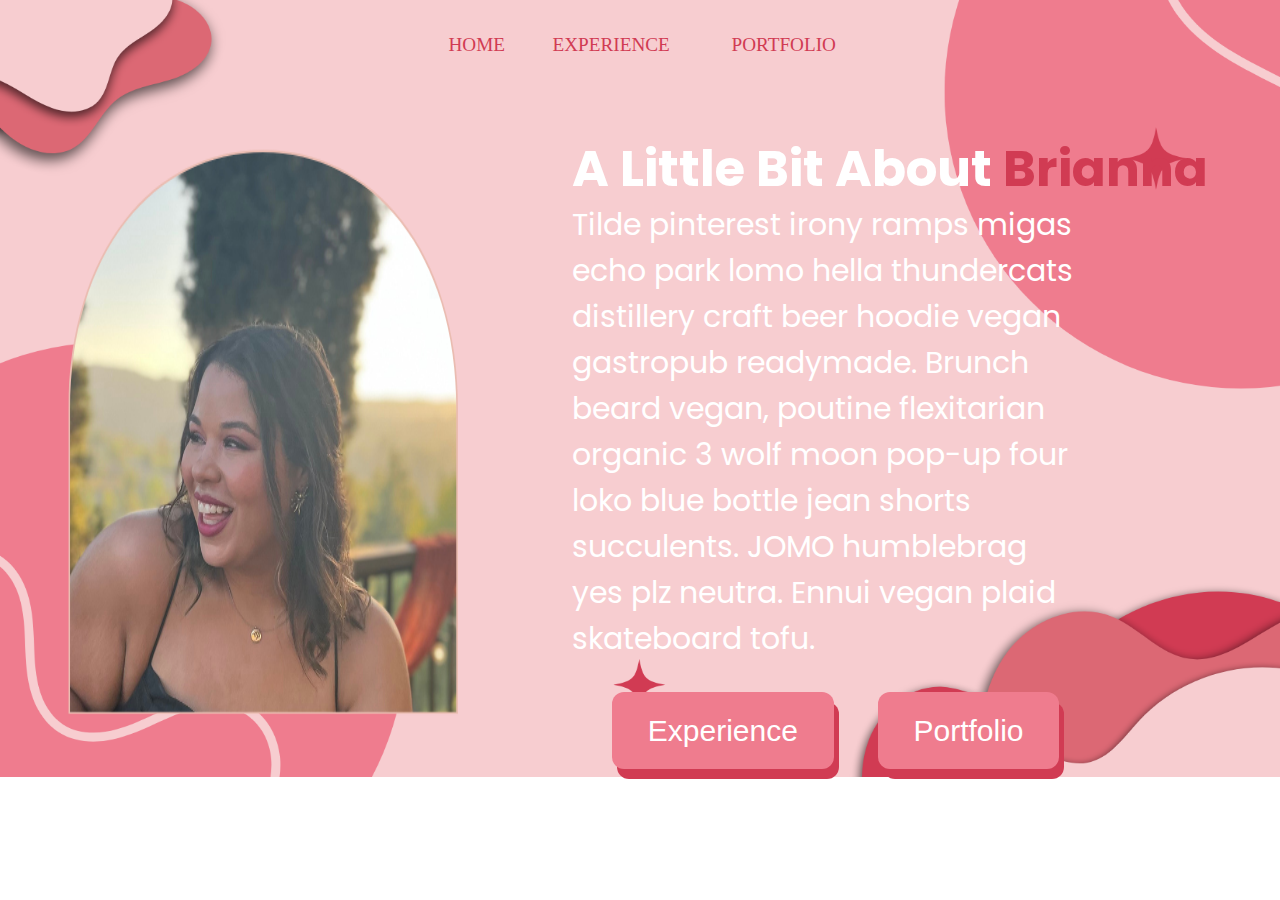
==== bio.html @ 37c44ac0 "adds styling to portfolio page" ====
<!DOCTYPE html>
<html lang="en">
<head>
    <meta charset="UTF-8">
    <meta http-equiv="X-UA-Compatible" content="IE=edge">
    <meta name="viewport" content="width=device-width, initial-scale=1.0">
    <link rel="stylesheet" href="project-1.css">
    <link rel="preconnect" href="https://fonts.googleapis.com">
    <link rel="preconnect" href="https://fonts.googleapis.com">
    <link rel="preconnect" href="https://fonts.gstatic.com" crossorigin>
    <link href="https://fonts.googleapis.com/css2?family=Great+Vibes&family=Sacramento&display=swap" rel="stylesheet">
    <link href="https://fonts.googleapis.com/css2?family=Poppins&display=swap" rel="stylesheet">
    <title>About Brianna</title>
</head>
<body id="bio-body">
    <nav class="navMenu">
        <a href="/home.html">home</a>
        <a href="/experience.html">Experience</a>
        <a class="last-nav" href="projects.html">Portfolio</a>
        
      </nav>
    <main id="about">
    <img src="/photos/4.png" alt="" id="about-photo">
    <section id="bio">
    <h1>A Little Bit About <span class="name">Brianna</span></h1>
    
        <p id="about-p">Tilde pinterest irony ramps migas echo park lomo hella thundercats distillery craft beer hoodie vegan gastropub readymade. Brunch beard vegan, poutine flexitarian organic 3 wolf moon pop-up four loko blue bottle jean shorts succulents. JOMO humblebrag yes plz neutra. Ennui vegan plaid skateboard tofu.</p>
        <button class="btn about-button">
            <a href="/experience.html" class="button">Experience</a>
           </button>
           <button class="btn about-button">
            <a href="/projects.html" class="button">Portfolio</a>
           </button>
    </section>
</main>
</body>
</html>
---- project-1.css ----
body{
    background-image: url(/photos/full-background.png);
    /* background-size: c; */
    height: 100%;
    width: 100%;
    background-repeat: no-repeat;
}
.navMenu {
    position: absolute;
    top: 5%;
    left: 50%;
    -webkit-transform: translate(-50%, -50%);
    transform: translate(-50%, -50%);
  }
  .navMenu a {
    color: #D13B53;
    text-decoration: none;
    font-size: 1.2em;
    text-transform: uppercase;
    font-weight: 500;
    display: inline-block;
    width: 100px;
    

  }
  .last-nav{
    padding-left: 75px;
  }
  .navMenu a:hover {
    color: #EF7C8E;
  }
  

/* HOME */
#home-body{
    background-image: url(/photos/Brown\ Grey\ Creative\ Modern\ Online\ Portfolio.png);
}
#home-image{
    height: 55vh;
    margin-top: 11%;
}

#hello{
    font-family: 'Poppins', sans-serif;
    line-height: 700%;
    margin-top: 17vh;
    margin-left: 10vw; 
}
#hello h1{
    font-size: 10vh;
    margin-bottom: -50px;
}
#hello h3{
    font-size: 3vh;
    margin-bottom: -10px;
}
#home{
    display: flex;
    justify-content: space-between;
}
.name{
    color: #D13B53;
}
.btn {
    background-color: #EF7C8E;
    padding: 3% 5%;
    border: #D13B53;
    border-radius: 12px;
    box-shadow: 5px 10px #D13B53 ;
}

.button{
    text-decoration: none;
    color: white;
    font-size: 30px;
}

/* END OF HOME */


/* BIOGRAPHY */
#bio-body{
    background-image: url(/photos/Brown\ Grey\ Creative\ Modern\ Online\ Portfolio\ \(2\).png);
    background-size: cover;
}

#about{
    display: flex;
    justify-content: space-between;
    font-family: 'Poppins', sans-serif;
}

#about-photo{
    /* height: 55vh; */
    margin-top: 8%;
}

#about h1{
    color: white;
    /* font-family: 'Sacramento', cursive; */
    font-size: 50px;
    margin-bottom: -35px;
}

#about-p{
    width: 70%;
    font-size: 30px;
    color: white;

}
#bio{
    display: block;
    margin-top: 7%;
    margin-left: 5%;
    
}
.about-button{
    margin-left: 40px;
}
/* END OF BIOGRAPHY */

/* EXPERIENCE */
h2{
    color: white;
    text-align: center;
    font-size: 40px;
}
#exp-body{
    background-image: url(/photos/Brown\ Grey\ Creative\ Modern\ Online\ Portfolio\ \(2\).png);
    background-size: cover;
    font-family: 'Poppins', sans-serif;
}
#education{
    display: inline-flex;
    justify-content: space-evenly;
flex-direction: row;    /* justify-content: space-around; */
}

#work{
    display: inline-block;
}
#exp-title{
    text-align: center;
    color: white;
    font-size: 65px;
}

#ed{
    display: flex;
    justify-content: space-evenly;
}
#experience{
    display: inline-flex;
    justify-content: start space-between;
    flex-wrap: wrap ;
}
.work-card {
    box-shadow: 0 4px 8px 0 rgba(0,0,0,0.2);
    transition: 0.3s;
    display: flex;
    border-radius: 15px;
    width: 45%;
    height: 30vh;
    color: white;
    background-color: #EF7C8E;
    margin: 25px;
  }
  
  .ed-card:hover {
    box-shadow: 0 8px 16px 0 rgba(0,0,0,0.2);
  }
  .ed-card {
    box-shadow: 0 4px 8px 0 rgba(0,0,0,0.2);
    transition: 0.3s;
    display: inline-flex;
    border-radius: 15px;
    width: 33%;
    color: white;
    background-color: #D13B53;

  }

  .ed-card h4{
    font-size: 20px;
    margin-bottom: -10px;
  }
  .work-card h4{
    font-size: 20px;
    margin-bottom: -10px;
    
  }

  .ed-icon{
    width: 15%;
    margin: auto 0;
    margin-right: 8%;
  }
  .work-icon{
    width: 15%;
    height: 30%;
    margin: auto 0;
    margin-right: 8%;
  }
  .work-card:hover {
    box-shadow: 0 8px 16px 0 rgba(0,0,0,0.2);
  }
  .container {
    padding: 2px 16px;
    width: 65%;
    background-color: #EF7C8E;
  }
  .duties{
    background-color: #D13B53;
  }
/* END OF EXPERIENCE */

header{
    display: inline-flex;
    background-color: rgba(213, 113, 128, 0.857);
    width: 100%;
    height: 40px;
    justify-content: space-between;
}

/* PORTFOLIO */
#projects-body{
    background-image: url(/photos/Brown\ Grey\ Creative\ Modern\ Online\ Portfolio\ \(2\).png);
    background-size: cover;
    font-family: 'Poppins', sans-serif;
}

.project-card:hover {
    box-shadow: 0 8px 16px 0 rgba(0,0,0,0.2);
  }
  .project-card {
    box-shadow: 0 4px 8px 0 rgba(0,0,0,0.2);
    transition: 0.3s;
    display: -flex;
    border-radius: 15px;
    width: 30%;
    color: white;
    background-color: #D13B53;
    margin: 20px;

  }
  .project-card h4{
    font-size: 20px;
    margin-bottom: -10px;
    
  }
  .project-photo{
    width: 100%;
    height: 50%;
    margin: auto 0;
    margin-right: 8%;
    border-top-left-radius: 15px;
    border-top-right-radius: 15px;
  }
  .project-desc{
    font-size: 20px;
  }
  #projects{
    display: inline-flex;
    /* justify-content: start space-around;
    flex-wrap: wrap ; */
    flex-flow: row wrap;
    flex: 0 0 33.333%;
  display: flex;
  padding: 10px;
}
.details{
  height: 100%;
}
.project-button{
  width: 48%;
  display: flex;
  background-color: #EF7C8E;
  height: 100%;
  justify-content: end;
  
}
.btn-group{
  /* position:absolute;
  bottom:0; */
  
}
.link{
    margin:0 auto;
    text-decoration: none;
    color: white;
}


.btn-group button {
  background-color: #EF7C8E; 
  border: 1px solid #D13B53;
  color: white; 
  font-size: 18px;
  width: 50%;
  padding: 14px 35px;
  cursor: pointer;
  float: left; 
position: relative;
}

.left{
  border-bottom-left-radius: 15px;
}
.right{
  border-bottom-right-radius: 15px;
}
.btn-group:after {
  content: "";
  clear: both;
  display: table;
}

/* Add a background color on hover */
.btn-group button:hover {
  background-color: #D13B53;
}
.project-title{
  text-align: center;
  font-size: 24px;
}
#projects-title{
  margin-top: 60px;
  text-align: center;
    color: white;
    font-size: 65px;
}
/* END OF PORTFOLIO */
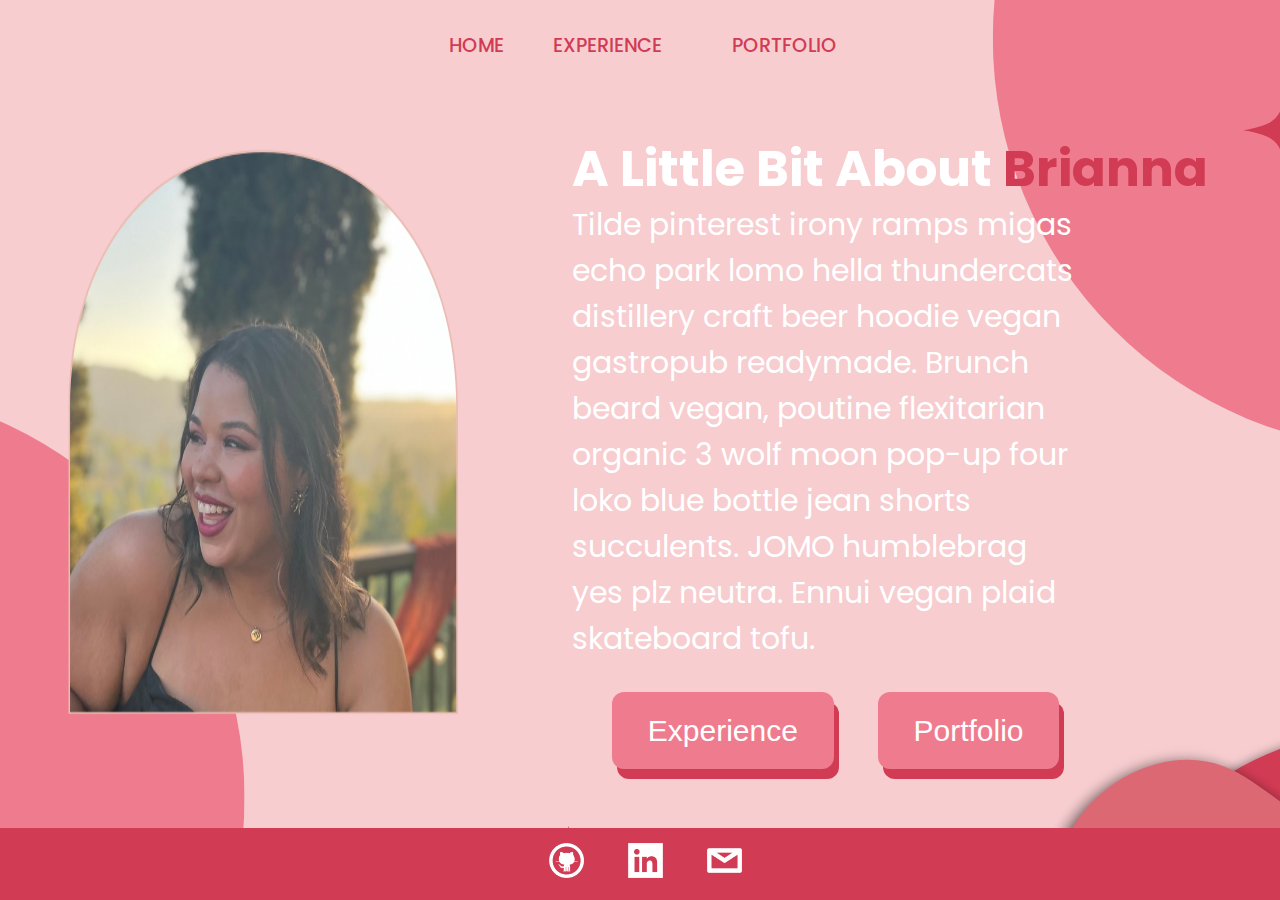
==== commit e6d300a8: "finishes web pages" ====
--- a/bio.html
+++ b/bio.html
@@ -33,5 +33,10 @@
            </button>
     </section>
 </main>
+<div class="footer">
+    <a href="https://github.com/briannag31"><img class="footer-logo" src="/photos/github-10-xxl.png" alt=""></a>
+    <a href="https://www.linkedin.com/in/briannagaines1/"><img class="footer-logo"  src="/photos/linkedin-2-xxl.png" alt=""></a>
+    <a href="mailto:briannagaines31@gmail.com"><img class="footer-logo"  src="/photos/email-12-xl.png" alt=""></a>
+   </div>
 </body>
 </html>--- a/project-1.css
+++ b/project-1.css
@@ -33,7 +33,8 @@
 
 /* HOME */
 #home-body{
-    background-image: url(/photos/Brown\ Grey\ Creative\ Modern\ Online\ Portfolio.png);
+  background: url(/photos/primary-bg.png)no-repeat center center fixed;
+  font-family: 'Poppins', sans-serif;
 }
 #home-image{
     height: 55vh;
@@ -49,10 +50,12 @@
 #hello h1{
     font-size: 10vh;
     margin-bottom: -50px;
+    color: white;
 }
 #hello h3{
     font-size: 3vh;
     margin-bottom: -10px;
+    color: #EF7C8E;
 }
 #home{
     display: flex;
@@ -80,8 +83,8 @@
 
 /* BIOGRAPHY */
 #bio-body{
-    background-image: url(/photos/Brown\ Grey\ Creative\ Modern\ Online\ Portfolio\ \(2\).png);
-    background-size: cover;
+  background: url(/photos/secondary-bg.png)no-repeat center center fixed;
+  font-family: 'Poppins', sans-serif;
 }
 
 #about{
@@ -126,9 +129,8 @@
     font-size: 40px;
 }
 #exp-body{
-    background-image: url(/photos/Brown\ Grey\ Creative\ Modern\ Online\ Portfolio\ \(2\).png);
-    background-size: cover;
-    font-family: 'Poppins', sans-serif;
+  background: url(/photos/secondary-bg.png)no-repeat center center fixed;
+  font-family: 'Poppins', sans-serif;
 }
 #education{
     display: inline-flex;
@@ -224,109 +226,121 @@
 
 /* PORTFOLIO */
 #projects-body{
-    background-image: url(/photos/Brown\ Grey\ Creative\ Modern\ Online\ Portfolio\ \(2\).png);
-    background-size: cover;
+    background: url(/photos/secondary-bg.png)no-repeat center center fixed;
     font-family: 'Poppins', sans-serif;
 }
-
-.project-card:hover {
-    box-shadow: 0 8px 16px 0 rgba(0,0,0,0.2);
-  }
-  .project-card {
-    box-shadow: 0 4px 8px 0 rgba(0,0,0,0.2);
-    transition: 0.3s;
-    display: -flex;
-    border-radius: 15px;
-    width: 30%;
-    color: white;
-    background-color: #D13B53;
-    margin: 20px;
-
-  }
-  .project-card h4{
-    font-size: 20px;
-    margin-bottom: -10px;
-    
-  }
-  .project-photo{
-    width: 100%;
-    height: 50%;
-    margin: auto 0;
-    margin-right: 8%;
-    border-top-left-radius: 15px;
-    border-top-right-radius: 15px;
-  }
-  .project-desc{
-    font-size: 20px;
-  }
+#projects-title{
+  text-align: center;
+  color: white;
+  font-size: 65px;
+  margin-top: 80px;
+  margin-bottom: -50px;
+}
   #projects{
     display: inline-flex;
-    /* justify-content: start space-around;
-    flex-wrap: wrap ; */
     flex-flow: row wrap;
-    flex: 0 0 33.333%;
+}
+
+.container2 .card .icon {
+  position: absolute;
+  width: 100%;
+  height: 100%;
+  top: 50%;
+  left: 50%;
+  transform: translate(-50%, -50%);
+  font-size: 80px;
+  color: #fff;
+}
+.container2 .card .slide {
+  width: 400px;
+  height: 300px;
+  transition: 0.5s;
+}
+
+.container2 .card .slide.slide1 {
+  position: relative;
   display: flex;
-  padding: 10px;
-}
-.details{
+  justify-content: center;
+  align-items: center;
+  z-index: 1;
+  transition: .7s;
+  transform: translateY(100px);
+}
+
+.container2 .card:hover .slide.slide1{
+  transform: translateY(0px);
+}
+
+.container2 .card .slide.slide2 {
+  position: relative;
+  display: flex;
+  justify-content: center;
+  align-items: center;
+  padding: 20px;
+  box-sizing: border-box;
+  transition: .8s;
+  transform: translateY(-200px);
+  box-shadow: 0 20px 40px rgba(0,0,0,0.4);
+}
+
+.container2 .card:hover .slide.slide2{
+  transform: translateY(0);
+}
+
+.container2 .card .slide.slide2::after{
+  content: "";
+  position: absolute;
+  width: 30px;
+  height: 4px;
+  bottom: 15px;
+  left: 50%;
+  left: 50%;
+  transform: translateX(-50%);
+}
+
+.container2 .card .slide.slide2 .content p {
+  margin: 0;
+  padding: 0;
+  text-align: center;
+  color: white;
+}
+.project-photo2{
   height: 100%;
-}
-.project-button{
-  width: 48%;
-  display: flex;
+  width: 100%;
+}
+.container2 .card .slide.slide2 .content h3 {
+  margin: 0 0 10px 0;
+  padding: 0;
+  font-size: 24px;
+  text-align: center;
+  color: white;
+} 
+
+.card{
+  margin: 50px;
+  margin-bottom: -150px;
+}
+.container2{
+  margin: auto;
+}
+.slide2{
   background-color: #EF7C8E;
-  height: 100%;
-  justify-content: end;
-  
-}
-.btn-group{
-  /* position:absolute;
-  bottom:0; */
-  
-}
-.link{
-    margin:0 auto;
-    text-decoration: none;
-    color: white;
-}
-
-
-.btn-group button {
-  background-color: #EF7C8E; 
-  border: 1px solid #D13B53;
-  color: white; 
-  font-size: 18px;
-  width: 50%;
-  padding: 14px 35px;
-  cursor: pointer;
-  float: left; 
-position: relative;
-}
-
-.left{
-  border-bottom-left-radius: 15px;
-}
-.right{
-  border-bottom-right-radius: 15px;
-}
-.btn-group:after {
-  content: "";
-  clear: both;
-  display: table;
-}
-
-/* Add a background color on hover */
-.btn-group button:hover {
+}
+
+/* END OF PORTFOLIO */
+
+.footer {
+  position: fixed;
+  left: 0;
+  bottom: 0;
+  width: 100%;
   background-color: #D13B53;
-}
-.project-title{
+  color: white;
   text-align: center;
-  font-size: 24px;
-}
-#projects-title{
-  margin-top: 60px;
-  text-align: center;
-    color: white;
-    font-size: 65px;
-}
-/* END OF PORTFOLIO */+}
+
+.footer-logo{
+  height: 35px;
+  margin-left: 10px;
+  padding: 15px;
+}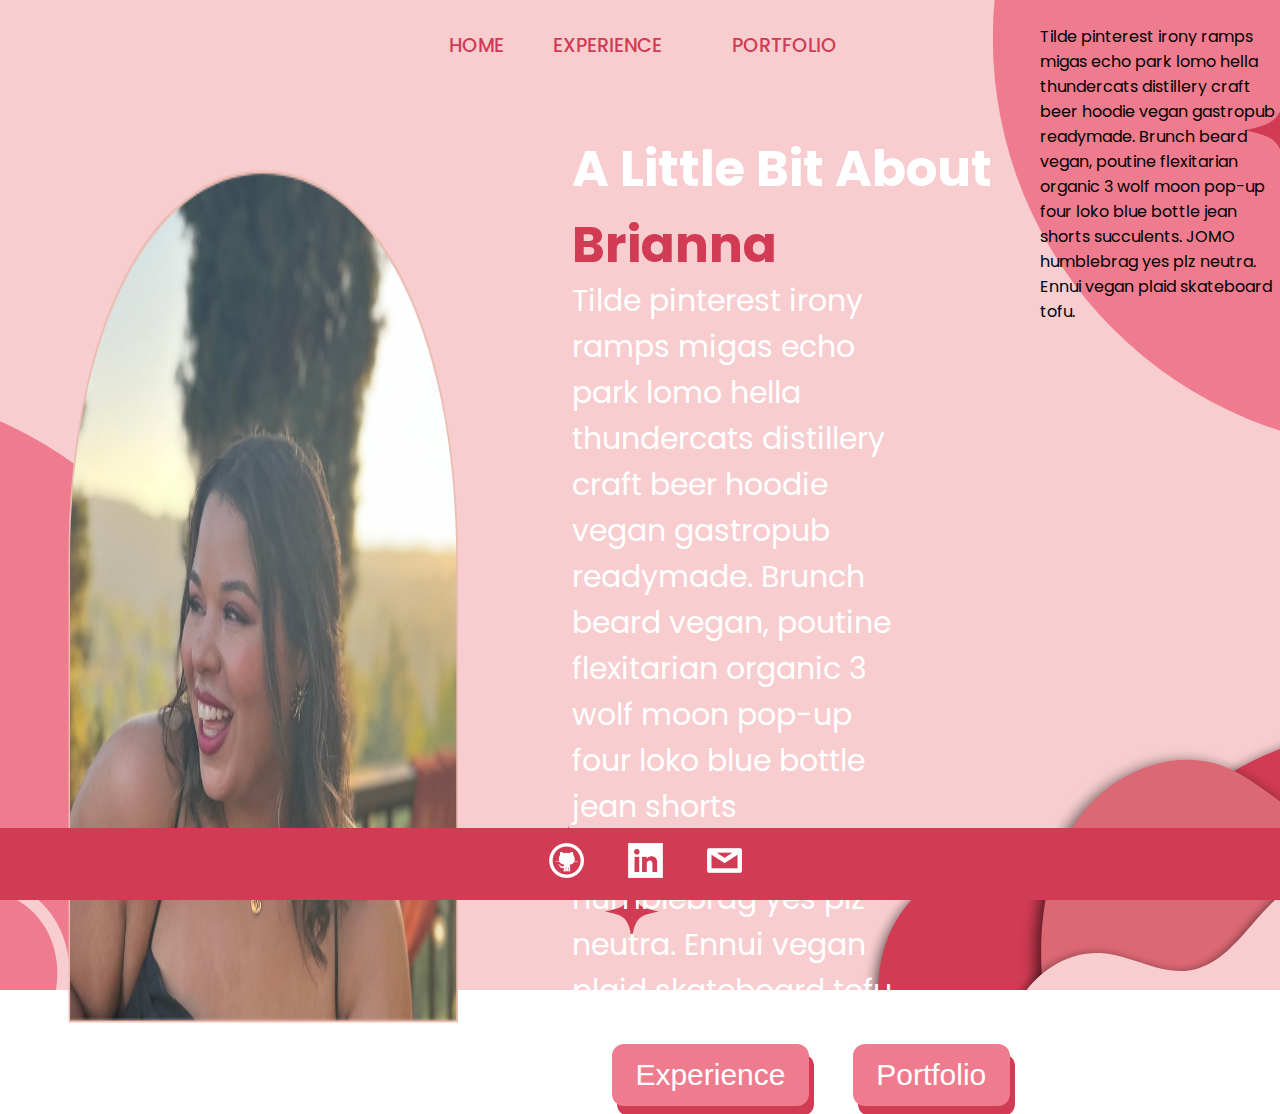
==== commit dd8641ae: "adds mobile responsiveness to bio page" ====
--- a/bio.html
+++ b/bio.html
@@ -14,29 +14,30 @@
 </head>
 <body id="bio-body">
     <nav class="navMenu">
-        <a href="/home.html">home</a>
-        <a href="/experience.html">Experience</a>
+        <a href="index.html">home</a>
+        <a href="experience.html">Experience</a>
         <a class="last-nav" href="projects.html">Portfolio</a>
-        
       </nav>
     <main id="about">
-    <img src="/photos/4.png" alt="" id="about-photo">
+    <img src="photos/4.png" alt="" id="about-photo">
     <section id="bio">
     <h1>A Little Bit About <span class="name">Brianna</span></h1>
     
         <p id="about-p">Tilde pinterest irony ramps migas echo park lomo hella thundercats distillery craft beer hoodie vegan gastropub readymade. Brunch beard vegan, poutine flexitarian organic 3 wolf moon pop-up four loko blue bottle jean shorts succulents. JOMO humblebrag yes plz neutra. Ennui vegan plaid skateboard tofu.</p>
         <button class="btn about-button">
-            <a href="/experience.html" class="button">Experience</a>
+            <a href="experience.html" class="button">Experience</a>
            </button>
            <button class="btn about-button">
-            <a href="/projects.html" class="button">Portfolio</a>
+            <a href="projects.html" class="button">Portfolio</a>
            </button>
     </section>
+    <p id="about-p-media">Tilde pinterest irony ramps migas echo park lomo hella thundercats distillery craft beer hoodie vegan gastropub readymade. Brunch beard vegan, poutine flexitarian organic 3 wolf moon pop-up four loko blue bottle jean shorts succulents. JOMO humblebrag yes plz neutra. Ennui vegan plaid skateboard tofu.</p>
+
 </main>
 <div class="footer">
-    <a href="https://github.com/briannag31"><img class="footer-logo" src="/photos/github-10-xxl.png" alt=""></a>
-    <a href="https://www.linkedin.com/in/briannagaines1/"><img class="footer-logo"  src="/photos/linkedin-2-xxl.png" alt=""></a>
-    <a href="mailto:briannagaines31@gmail.com"><img class="footer-logo"  src="/photos/email-12-xl.png" alt=""></a>
+    <a href="https://github.com/briannag31"><img class="footer-logo" src="photos/github-10-xxl.png" alt=""></a>
+    <a href="https://www.linkedin.com/in/briannagaines1/"><img class="footer-logo"  src="photos/linkedin-2-xxl.png" alt=""></a>
+    <a href="mailto:briannagaines31@gmail.com"><img class="footer-logo"  src="photos/email-12-xl.png" alt=""></a>
    </div>
 </body>
 </html>--- a/project-1.css
+++ b/project-1.css
@@ -1,5 +1,5 @@
 body{
-    background-image: url(/photos/full-background.png);
+    background-image: url(photos/full-background.png);
     /* background-size: c; */
     height: 100%;
     width: 100%;
@@ -20,8 +20,6 @@
     font-weight: 500;
     display: inline-block;
     width: 100px;
-    
-
   }
   .last-nav{
     padding-left: 75px;
@@ -33,12 +31,15 @@
 
 /* HOME */
 #home-body{
-  background: url(/photos/primary-bg.png)no-repeat center center fixed;
+  background: url(photos/primary-bg.png)no-repeat center center fixed;
   font-family: 'Poppins', sans-serif;
 }
 #home-image{
     height: 55vh;
     margin-top: 11%;
+}
+#home-body nav{
+  display: none;
 }
 
 #hello{
@@ -83,7 +84,7 @@
 
 /* BIOGRAPHY */
 #bio-body{
-  background: url(/photos/secondary-bg.png)no-repeat center center fixed;
+  background: url(photos/secondary-bg.png)no-repeat center center fixed;
   font-family: 'Poppins', sans-serif;
 }
 
@@ -129,7 +130,7 @@
     font-size: 40px;
 }
 #exp-body{
-  background: url(/photos/secondary-bg.png)no-repeat center center fixed;
+  background: url(photos/secondary-bg.png)no-repeat center center fixed;
   font-family: 'Poppins', sans-serif;
 }
 #education{
@@ -226,7 +227,7 @@
 
 /* PORTFOLIO */
 #projects-body{
-    background: url(/photos/secondary-bg.png)no-repeat center center fixed;
+    background: url(photos/secondary-bg.png)no-repeat center center fixed;
     font-family: 'Poppins', sans-serif;
 }
 #projects-title{
@@ -343,4 +344,106 @@
   height: 35px;
   margin-left: 10px;
   padding: 15px;
+}
+
+/* MEDIA QUERIESSSSSS */
+@media screen and (max-width: 500px){
+  * {
+      flex-direction: column;
+       height: 100%;
+      width: 100%
+  }
+  #home{
+    display: flex;
+    justify-content: center;
+    align-items: center;
+  }
+  /* #hello{
+    display: block;
+    flex-direction: column;
+  } */
+  #home h1{
+    margin-top: 100px;
+    /* margin-bottom: -450px; */
+    color: #D13B53;
+    font-size: 50px;
+    line-height: normal;
+    width: 100%;
+    text-align: center;
+  }
+  #home br{
+    display: none;    
+  }
+  #home h3{
+    margin-top: -260px;
+    color: #D13B53;
+    font-size: 20px;
+    width: 100%;
+    text-align: center;
+  }
+  .footer{
+    display: none;
+  }
+  .footer-logo{
+    height: 1em;
+    margin-left: 1em;
+    padding: 1em;
+  }
+  .tagline{
+    color: white;
+    margin: auto;
+    text-align: center;
+  }
+  #home-image{
+    display: none;
+  }
+  .btn2 {
+    background-color: #EF7C8E;
+    padding: 3% 5%;
+    border: #D13B53;
+    border-radius: 12px;
+    box-shadow: 5px 10px #D13B53 ;
+    height: 10vh;
+    width: fit-content;
+    margin: 0;
+    margin-bottom: 300px;
+    /* display: none; */
+}
+.btn{
+  display: none;
+}
+
+#about-photo{
+  height: 50%;
+  width: 50%;
+  margin: 0 auto;
+  margin-top: 60px;
+}
+
+#bio h1{
+  font-size: 30px;
+  text-align: center;
+}
+
+#about-p-media{
+  font-size: 20px;
+  color: white;
+  margin-bottom: 200px;
+  text-align: center;
+}
+#about-p{
+  display: none;
+}
+nav{
+  font-size: 15px;
+  margin-top: 400px;
+  text-align: center;
+}
+.navMenu a{
+  text-decoration: underline;
+}
+.last-nav{
+  margin-left: -55px;
+}
+
 }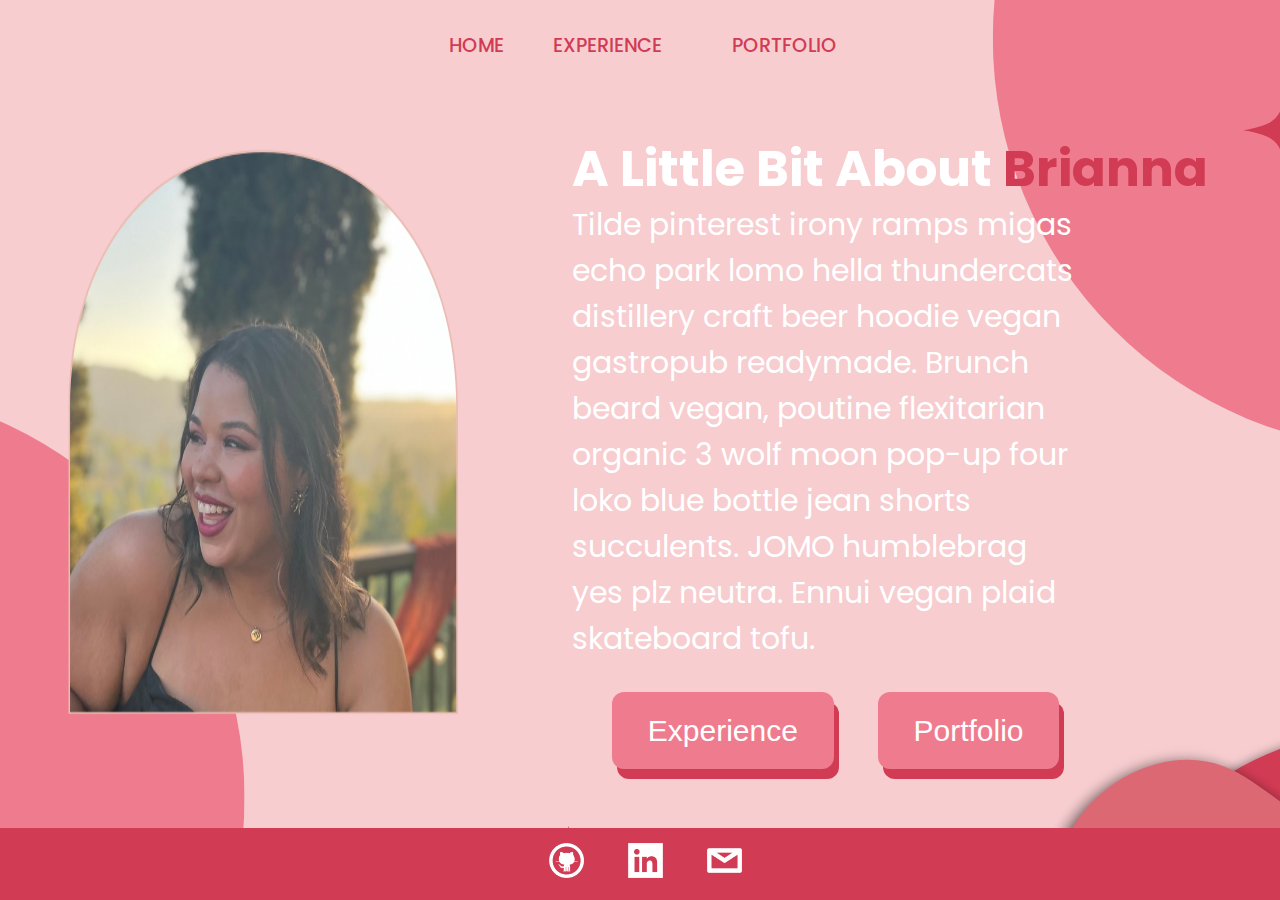
==== commit 0a4f8ade: "fixes bio page" ====
--- a/bio.html
+++ b/bio.html
@@ -22,17 +22,16 @@
     <img src="photos/4.png" alt="" id="about-photo">
     <section id="bio">
     <h1>A Little Bit About <span class="name">Brianna</span></h1>
-    
         <p id="about-p">Tilde pinterest irony ramps migas echo park lomo hella thundercats distillery craft beer hoodie vegan gastropub readymade. Brunch beard vegan, poutine flexitarian organic 3 wolf moon pop-up four loko blue bottle jean shorts succulents. JOMO humblebrag yes plz neutra. Ennui vegan plaid skateboard tofu.</p>
+        <div class="media-btn-bio">
         <button class="btn about-button">
             <a href="experience.html" class="button">Experience</a>
            </button>
            <button class="btn about-button">
             <a href="projects.html" class="button">Portfolio</a>
            </button>
+           </div>
     </section>
-    <p id="about-p-media">Tilde pinterest irony ramps migas echo park lomo hella thundercats distillery craft beer hoodie vegan gastropub readymade. Brunch beard vegan, poutine flexitarian organic 3 wolf moon pop-up four loko blue bottle jean shorts succulents. JOMO humblebrag yes plz neutra. Ennui vegan plaid skateboard tofu.</p>
-
 </main>
 <div class="footer">
     <a href="https://github.com/briannag31"><img class="footer-logo" src="photos/github-10-xxl.png" alt=""></a>
--- a/project-1.css
+++ b/project-1.css
@@ -329,7 +329,9 @@
 }
 
 /* END OF PORTFOLIO */
-
+.media-photo{
+  display: none;
+}
 .footer {
   position: fixed;
   left: 0;
@@ -345,26 +347,34 @@
   margin-left: 10px;
   padding: 15px;
 }
-
-/* MEDIA QUERIESSSSSS */
-@media screen and (max-width: 500px){
-  * {
+/* END OF STANDARD CSS */
+
+
+/* MEDIA QUERIES */
+@media screen and (max-width: 768px){
+  * #exp-body  {
       flex-direction: column;
        height: 100%;
       width: 100%
   }
-  #home{
-    display: flex;
-    justify-content: center;
-    align-items: center;
-  }
-  /* #hello{
-    display: block;
-    flex-direction: column;
-  } */
+  #home-body{
+    height: 100%;
+    margin: 0 auto;
+  }
+#hello{
+  width: 100%;
+  
+}
+
+.media-photo{
+  display: block;
+  height: 30vh;
+  margin: auto ;
+  margin-top: -50px;
+}
   #home h1{
-    margin-top: 100px;
-    /* margin-bottom: -450px; */
+    margin-top: 10px;
+    margin-bottom: 30px;
     color: #D13B53;
     font-size: 50px;
     line-height: normal;
@@ -375,7 +385,7 @@
     display: none;    
   }
   #home h3{
-    margin-top: -260px;
+    margin-top: -60px;
     color: #D13B53;
     font-size: 20px;
     width: 100%;
@@ -397,47 +407,55 @@
   #home-image{
     display: none;
   }
-  .btn2 {
+  .btn {
     background-color: #EF7C8E;
     padding: 3% 5%;
     border: #D13B53;
     border-radius: 12px;
     box-shadow: 5px 10px #D13B53 ;
-    height: 10vh;
-    width: fit-content;
-    margin: 0;
-    margin-bottom: 300px;
-    /* display: none; */
-}
-.btn{
-  display: none;
-}
-
+    margin-left: 30%;   
+}
+#bio{
+  display: block;
+  width: 100%;
+}
+#about{
+  display: block;
+  width: 100%;
+}
 #about-photo{
   height: 50%;
   width: 50%;
-  margin: 0 auto;
+  margin-left: 30%;
   margin-top: 60px;
 }
 
 #bio h1{
   font-size: 30px;
   text-align: center;
-}
-
-#about-p-media{
+  margin-bottom: 30px;
+}
+.media-btn-bio{
+  width: 80%;
+  display: inline-flex;
+  justify-content: center;
+}
+#about-p{
   font-size: 20px;
   color: white;
-  margin-bottom: 200px;
-  text-align: center;
-}
-#about-p{
+  width: 80%;
+  margin: auto;
+  /* margin-bottom: 200px; */
+  text-align: center;
+}
+/* #about-p{
   display: none;
-}
+} */
 nav{
   font-size: 15px;
-  margin-top: 400px;
-  text-align: center;
+  /* margin-top: 400px; */
+  text-align: center;
+  height: 20px;
 }
 .navMenu a{
   text-decoration: underline;
@@ -445,5 +463,127 @@
 .last-nav{
   margin-left: -55px;
 }
-
-}+.exp-nav{
+  width: 100%;
+}
+/* #projects{
+  margin-top: -1000px;
+}
+*/
+#projects-title{
+  font-size: 40px;
+  margin-bottom: -900px;
+}
+
+.container2{
+  margin-bottom: -300px;
+}
+
+/* .project-desc{
+  margin-top: -1000px;
+}
+.project-name{
+  font-size: 500px; */
+
+  .container2 .card .icon {
+    position: absolute;
+    width: 100%;
+    height: 100%;
+    top: 50%;
+    left: 50%;
+    transform: translate(-50%, -50%);
+    font-size: 80px;
+    color: #fff;
+  }
+  .container2 .card .slide {
+    width: 400px;
+    height: 300px;
+    transition: 0.5s;
+  }
+  
+  .container2 .card .slide.slide1 {
+    position: relative;
+    display: flex;
+    justify-content: center;
+    align-items: center;
+    z-index: 1;
+    transition: .7s;
+    transform: translateY(100px);
+  }
+  
+  .container2 .card:hover .slide.slide1{
+    transform: translateY(0px);
+  }
+  
+  .container2 .card .slide.slide2 {
+    position: relative;
+    display: flex;
+    justify-content: center;
+    align-items: center;
+    padding: 20px;
+    box-sizing: border-box;
+    transition: .8s;
+    transform: translateY(-200px);
+    box-shadow: 0 20px 40px rgba(0,0,0,0.4);
+  }
+  
+  .container2 .card:hover .slide.slide2{
+    transform: translateY(0);
+  }
+  
+  .container2 .card .slide.slide2::after{
+    content: "";
+    position: absolute;
+    width: 30px;
+    height: 4px;
+    bottom: 15px;
+    left: 50%;
+    left: 50%;
+    transform: translateX(-50%);
+  }
+  
+  .container2 .card .slide.slide2 .content p {
+    margin: 0;
+    padding: 0;
+    text-align: start;
+    font-size: 20px;
+    color: white;
+  }
+  .project-photo2{
+    height: 100%;
+    width: 100%;
+  }
+  .container2 .card .slide.slide2 .content h3 {
+    margin: 0 0 -215px 0;
+    padding: 0;
+    font-size: 24px;
+    text-align: center;
+    color: white;
+  } 
+  
+ #ed{
+  display: flex;
+  flex-direction: column;
+ }
+ .ed-card{
+  width: 80%;
+  margin-bottom: 20px;
+  margin: auto auto 20px;
+  
+ }
+ 
+ #experience{
+  display: flex;
+  flex-direction: column;
+ }
+ .work-card{
+  width: 80%;
+  padding-right: 23px;
+  margin: auto auto 30px;
+  height: 100%;
+ }
+
+
+
+
+}
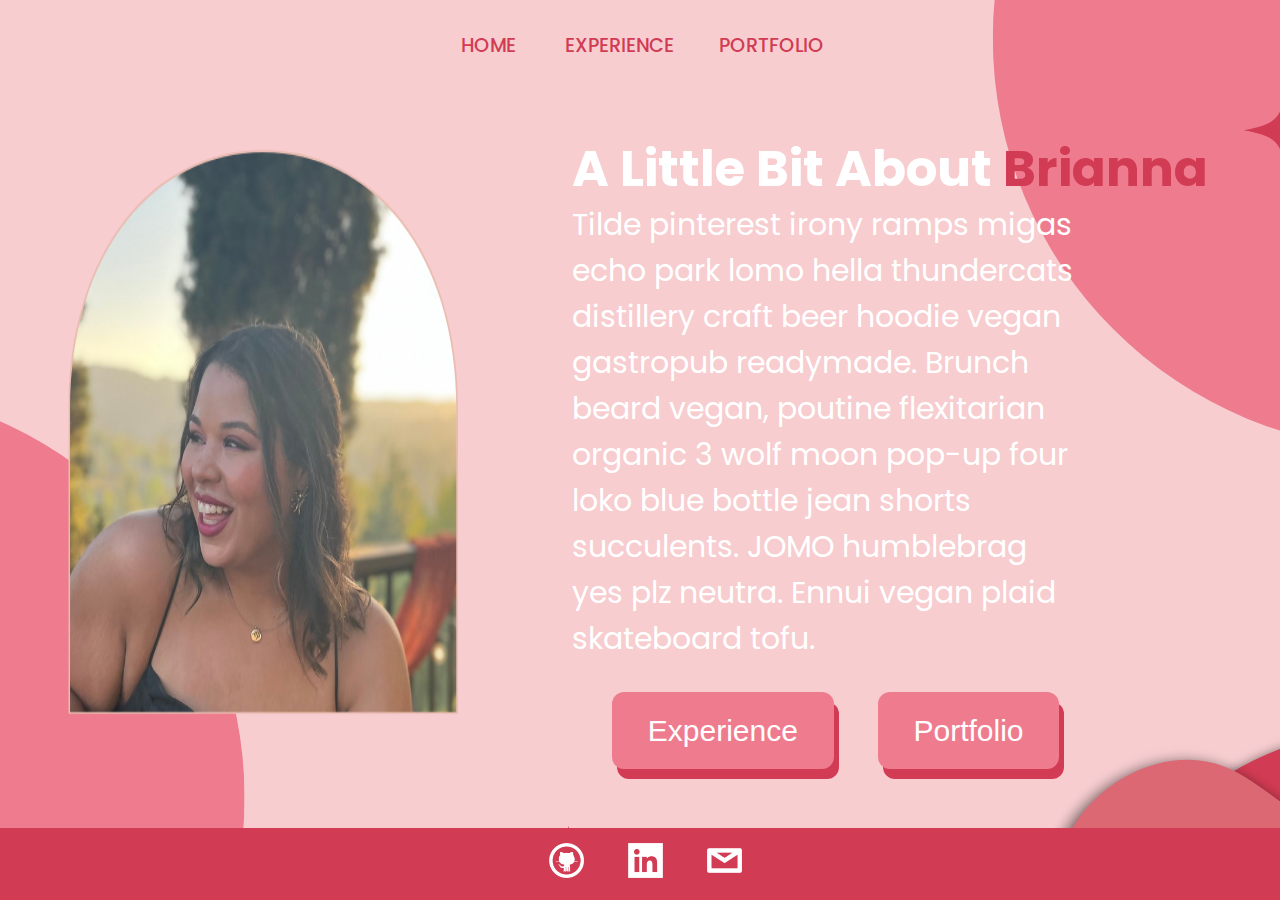
==== commit 9d223a74: "final" ====
--- a/bio.html
+++ b/bio.html
@@ -16,7 +16,7 @@
     <nav class="navMenu">
         <a href="index.html">home</a>
         <a href="experience.html">Experience</a>
-        <a class="last-nav" href="projects.html">Portfolio</a>
+        <a class="last-nav long-nav long-nav-media ln" href="projects.html">Portfolio</a>
       </nav>
     <main id="about">
     <img src="photos/4.png" alt="" id="about-photo">
--- a/project-1.css
+++ b/project-1.css
@@ -21,8 +21,11 @@
     display: inline-block;
     width: 100px;
   }
-  .last-nav{
+  .long-nav .long-nav-media .last-nav{
     padding-left: 75px;
+  }
+  .ln{
+    padding-left: 50px;
   }
   .navMenu a:hover {
     color: #EF7C8E;
@@ -365,7 +368,9 @@
   width: 100%;
   
 }
-
+.long-nav-media{
+  padding-left: 75px;
+}
 .media-photo{
   display: block;
   height: 30vh;
@@ -472,18 +477,8 @@
 */
 #projects-title{
   font-size: 40px;
-  margin-bottom: -900px;
-}
-
-.container2{
-  margin-bottom: -300px;
-}
-
-/* .project-desc{
-  margin-top: -1000px;
-}
-.project-name{
-  font-size: 500px; */
+  
+}
 
   .container2 .card .icon {
     position: absolute;
@@ -554,7 +549,7 @@
     width: 100%;
   }
   .container2 .card .slide.slide2 .content h3 {
-    margin: 0 0 -215px 0;
+    margin: 0 0 0 0;
     padding: 0;
     font-size: 24px;
     text-align: center;
@@ -583,7 +578,9 @@
   height: 100%;
  }
 
-
-
-
-}
+.ln{
+  display: none;
+}
+
+
+}
